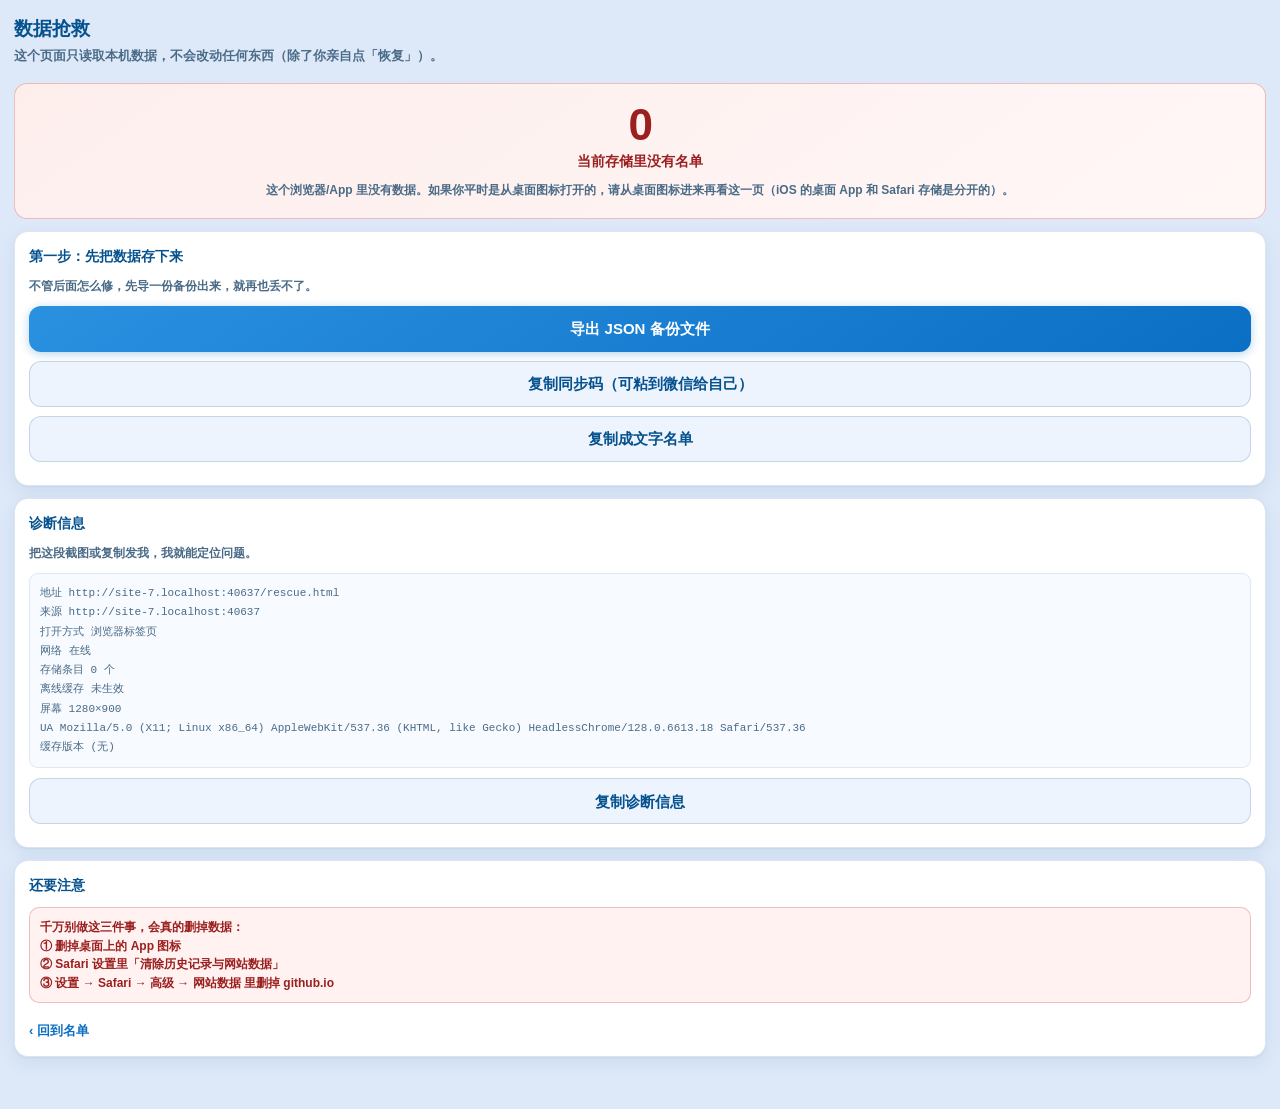
==== rescue.html @ 40677a22 "v4.3.1：数据抢救页 + 修复缓存升级会造成新旧代码混搭 问题：sw.js 对 app.js/styles.css 用缓存优先，而 index.html 用网络优先。 版本升级时会出现「新 HTM" ====
<!DOCTYPE html>
<html lang="zh-CN">
<head>
<meta charset="UTF-8">
<meta name="viewport" content="width=device-width,initial-scale=1,viewport-fit=cover">
<title>数据抢救 · 婚礼通知备忘录</title>
<meta name="theme-color" content="#0b6fc4">
<style>
/* 完全内联，不依赖 styles.css / app.js / sw.js —— 主应用坏了这页也能开 */
*{box-sizing:border-box;-webkit-tap-highlight-color:transparent}
[hidden]{display:none !important}
body{
  margin:0;padding:calc(14px + env(safe-area-inset-top,0px)) 14px calc(40px + env(safe-area-inset-bottom,0px));
  font-family:-apple-system,BlinkMacSystemFont,"PingFang SC","Helvetica Neue",sans-serif;
  background:#dde9f8;color:#12324f;font-size:15px;line-height:1.55;
  -webkit-text-size-adjust:100%;
}
h1{margin:0 0 4px;font-size:19px;font-weight:700;color:#05528f}
.sub{margin:0 0 16px;font-size:12.5px;font-weight:600;color:#4a6b87}
.card{background:#fff;border:1px solid rgba(8,70,140,.14);border-radius:14px;padding:14px;margin-bottom:12px;
 box-shadow:0 1px 2px rgba(8,70,140,.06),0 6px 18px rgba(8,70,140,.08)}
h2{margin:0 0 10px;font-size:14px;font-weight:700;color:#05528f}
.verdict{text-align:center;padding:18px 14px;border-radius:13px;margin-bottom:12px}
.v-ok{background:linear-gradient(145deg,#e8f6ec,#f4fbf6);border:1px solid rgba(22,130,70,.28)}
.v-bad{background:linear-gradient(145deg,#fdeeec,#fff7f6);border:1px solid rgba(198,45,45,.28)}
.v-num{font-size:44px;font-weight:700;line-height:1.05;letter-spacing:-1.5px}
.v-ok .v-num{color:#136b3c}.v-bad .v-num{color:#9b1f1f}
.v-txt{margin-top:4px;font-size:13.5px;font-weight:700}
.v-ok .v-txt{color:#136b3c}.v-bad .v-txt{color:#9b1f1f}
.v-hint{margin-top:8px;font-size:12px;font-weight:600;color:#4a6b87}
table{width:100%;border-collapse:collapse;font-size:12.5px}
th,td{text-align:left;padding:7px 6px;border-bottom:1px solid rgba(8,70,140,.1);vertical-align:top}
th{font-size:11px;font-weight:700;color:#7d97ae;white-space:nowrap}
td.num{text-align:right;font-variant-numeric:tabular-nums;white-space:nowrap}
.money{color:#c62d2d;font-weight:700}
.muted{color:#7d97ae}
.tag{display:inline-block;font-size:10.5px;font-weight:700;color:#0b6fc4;background:#eef4fd;
 border-radius:5px;padding:1px 5px;margin-right:4px}
button{font:inherit;color:inherit;border:none;background:none;cursor:pointer}
.btn{display:block;width:100%;height:46px;border-radius:12px;font-size:15px;font-weight:700;margin-bottom:9px}
.btn-main{background:linear-gradient(145deg,#2a90e0,#0b6fc4);color:#fff;box-shadow:0 2px 10px rgba(11,111,196,.3)}
.btn-sec{background:#eef4fd;color:#05528f;border:1px solid rgba(8,70,140,.18)}
.btn-warn{background:#fff2f0;color:#c62d2d;border:1px solid rgba(198,45,45,.26)}
.btn:active{transform:scale(.985)}
.snap{display:flex;align-items:center;gap:9px;padding:9px 10px;background:#f7faff;
 border:1px solid rgba(8,70,140,.12);border-radius:10px;margin-bottom:7px}
.snap-t{flex:1;min-width:0;font-size:12.5px;font-weight:700}
.snap-n{font-size:11.5px;font-weight:700;color:#0b6fc4;background:#eef4fd;border-radius:999px;padding:2px 9px}
.snap button{font-size:12px;font-weight:700;color:#c62d2d;background:#fff2f0;
 border:1px solid rgba(198,45,45,.26);border-radius:8px;padding:5px 10px;white-space:nowrap}
pre{margin:0;font-family:ui-monospace,Menlo,monospace;font-size:11px;line-height:1.75;
 white-space:pre-wrap;word-break:break-all;color:#4a6b87;background:#f7faff;
 border:1px solid rgba(8,70,140,.1);border-radius:9px;padding:10px;max-height:240px;overflow:auto}
.note{font-size:12px;font-weight:600;color:#4a6b87;margin:0 0 10px}
.danger{font-size:12px;font-weight:700;color:#9b1f1f;background:#fff2f0;
 border:1px solid rgba(198,45,45,.26);border-radius:10px;padding:10px;margin:0 0 12px}
a.back{display:inline-block;margin-top:6px;font-size:13px;font-weight:700;color:#0b6fc4;text-decoration:none}
#toast{position:fixed;left:50%;bottom:calc(26px + env(safe-area-inset-bottom,0px));transform:translateX(-50%);
 background:#113a5e;color:#fff;border-radius:12px;padding:11px 16px;font-size:13.5px;font-weight:600;z-index:99;
 box-shadow:0 10px 30px rgba(8,45,85,.35);max-width:88vw}
</style>
</head>
<body>

<h1>数据抢救</h1>
<p class="sub">这个页面只读取本机数据，不会改动任何东西（除了你亲自点「恢复」）。</p>

<div id="verdict" class="verdict v-bad">
  <div class="v-num" id="vNum">…</div>
  <div class="v-txt" id="vTxt">正在读取本机存储…</div>
  <div class="v-hint" id="vHint"></div>
</div>

<div class="card">
  <h2>第一步：先把数据存下来</h2>
  <p class="note">不管后面怎么修，先导一份备份出来，就再也丢不了。</p>
  <button class="btn btn-main" id="bJson">导出 JSON 备份文件</button>
  <button class="btn btn-sec" id="bCode">复制同步码（可粘到微信给自己）</button>
  <button class="btn btn-sec" id="bText">复制成文字名单</button>
</div>

<div class="card" id="cardList" hidden>
  <h2>本机现有名单 <span class="muted" id="listN"></span></h2>
  <div style="overflow-x:auto">
    <table id="tbl"></table>
  </div>
</div>

<div class="card" id="cardSnap" hidden>
  <h2>自动快照（改动前自动留底）</h2>
  <p class="note">如果上面的名单不对，从这里挑一个时间点回滚。回滚前会先把当前状态也存成快照，不会把现在的弄丢。</p>
  <div id="snaps"></div>
</div>

<div class="card">
  <h2>诊断信息</h2>
  <p class="note">把这段截图或复制发我，我就能定位问题。</p>
  <pre id="diag">读取中…</pre>
  <button class="btn btn-sec" style="margin-top:10px" id="bDiag">复制诊断信息</button>
</div>

<div class="card">
  <h2>还要注意</h2>
  <div class="danger">千万别做这三件事，会真的删掉数据：<br>
  ① 删掉桌面上的 App 图标<br>
  ② Safari 设置里「清除历史记录与网站数据」<br>
  ③ 设置 → Safari → 高级 → 网站数据 里删掉 github.io</div>
  <a class="back" href="./index.html">‹ 回到名单</a>
</div>

<div id="toast" hidden></div>

<script>
(function () {
  'use strict';
  var K_FRIENDS = 'wm_friends_v3', K_TAGS = 'wm_tags_v3', K_SNAP = 'wm_snapshots_v3';
  var STATUS_ORDER = ['notified', 'confirmed', 'pending', 'declined'];
  var STATUS_TEXT = { notified: '已通知', confirmed: '确认出席', pending: '待确认', declined: '不来' };

  function $(id) { return document.getElementById(id); }
  function esc(s) {
    return String(s == null ? '' : s).replace(/[&<>"']/g, function (c) {
      return { '&': '&amp;', '<': '&lt;', '>': '&gt;', '"': '&quot;', "'": '&#39;' }[c];
    });
  }
  function toast(t) {
    var b = $('toast'); b.textContent = t; b.hidden = false;
    setTimeout(function () { b.hidden = true; }, 2400);
  }
  function money(v) {
    var n = parseInt(String(v == null ? '' : v).replace(/[^\d]/g, ''), 10);
    return isFinite(n) && n > 0 ? n : 0;
  }
  function fmt(n) { return String(money(n)).replace(/\B(?=(\d{3})+(?!\d))/g, ','); }
  function today() {
    var d = new Date(), p = function (n) { return (n < 10 ? '0' : '') + n; };
    return d.getFullYear() + '-' + p(d.getMonth() + 1) + '-' + p(d.getDate());
  }
  function readRaw(k) { try { return localStorage.getItem(k); } catch (e) { return null; } }
  function readJSON(k, def) {
    try { var r = localStorage.getItem(k); return r ? JSON.parse(r) : def; } catch (e) { return def; }
  }

  var friends = readJSON(K_FRIENDS, []) || [];
  var tags = readJSON(K_TAGS, []) || [];
  var snaps = readJSON(K_SNAP, []) || [];
  if (!Array.isArray(friends)) friends = [];

  /* ---------- 结论 ---------- */
  var box = $('verdict');
  var snapMax = snaps.reduce(function (a, s) { return Math.max(a, s.n || 0); }, 0);
  $('vNum').textContent = friends.length;
  if (friends.length > 0) {
    box.className = 'verdict v-ok';
    $('vTxt').textContent = '条记录还在本机，数据没丢';
    var gs = friends.reduce(function (a, f) { return a + money(f.gift); }, 0);
    $('vHint').textContent = '自定义标签 ' + tags.length + ' 个'
      + (gs > 0 ? ' · 已记礼金 ¥' + fmt(gs) : '')
      + ' · 先用下面的按钮导一份备份';
  } else {
    box.className = 'verdict v-bad';
    $('vTxt').textContent = '当前存储里没有名单';
    $('vHint').textContent = snapMax > 0
      ? '但快照里还有最多 ' + snapMax + ' 条，往下翻用快照回滚'
      : '这个浏览器/App 里没有数据。如果你平时是从桌面图标打开的，请从桌面图标进来再看这一页（iOS 的桌面 App 和 Safari 存储是分开的）。';
  }

  /* ---------- 名单表格 ---------- */
  if (friends.length) {
    $('cardList').hidden = false;
    $('listN').textContent = '（' + friends.length + ' 人）';
    var rows = friends.slice().sort(function (a, b) {
      return String(b.date || '').localeCompare(String(a.date || ''));
    });
    var html = '<tr><th>#</th><th>姓名</th><th>标签 / 状态</th><th class="num">份子钱</th></tr>';
    rows.forEach(function (f, i) {
      html += '<tr><td class="muted">' + (i + 1) + '</td>' +
        '<td><b>' + esc(f.name) + '</b>' +
        (f.note ? '<br><span class="muted">' + esc(f.note) + '</span>' : '') + '</td>' +
        '<td>' + (f.relation ? '<span class="tag">' + esc(f.relation) + '</span>' : '') +
        '<span class="muted">' + esc(STATUS_TEXT[f.status] || f.status || '') + '</span>' +
        (f.date ? '<br><span class="muted">' + esc(f.date) + '</span>' : '') + '</td>' +
        '<td class="num">' + (money(f.gift) > 0
          ? '<span class="money">¥' + fmt(f.gift) + '</span>'
          : (f.giftNote ? '<span class="money">实物</span>' : '<span class="muted">—</span>')) +
        (f.giftNote ? '<br><span class="muted">' + esc(f.giftNote) + '</span>' : '') +
        '</td></tr>';
    });
    $('tbl').innerHTML = html;
  }

  /* ---------- 快照 ---------- */
  if (snaps.length) {
    $('cardSnap').hidden = false;
    $('snaps').innerHTML = snaps.map(function (s, i) {
      var d = new Date(s.at || 0);
      var p = function (n) { return (n < 10 ? '0' : '') + n; };
      var t = (d.getMonth() + 1) + '月' + d.getDate() + '日 ' + p(d.getHours()) + ':' + p(d.getMinutes());
      return '<div class="snap"><span class="snap-t">' + t + '</span>' +
        '<span class="snap-n">' + (s.n || 0) + ' 人</span>' +
        '<button data-snap="' + i + '">恢复这个</button></div>';
    }).join('');
    $('snaps').addEventListener('click', function (e) {
      var b = e.target.closest('[data-snap]');
      if (!b) return;
      var s = snaps[+b.dataset.snap];
      if (!s || !s.data) { toast('这个快照是空的'); return; }
      var n = 0;
      try { n = JSON.parse(s.data).length; } catch (err) { toast('快照损坏，换一个'); return; }
      if (!confirm('把名单恢复成这个快照的 ' + n + ' 条记录？\n当前的 ' + friends.length + ' 条会先存成新快照，不会丢。')) return;
      try {
        var cur = localStorage.getItem(K_FRIENDS);
        if (cur) {
          var ns = readJSON(K_SNAP, []) || [];
          ns.unshift({ at: Date.now(), data: cur, n: friends.length });
          localStorage.setItem(K_SNAP, JSON.stringify(ns.slice(0, 8)));
        }
        localStorage.setItem(K_FRIENDS, s.data);
        toast('已恢复 ' + n + ' 条，正在刷新…');
        setTimeout(function () { location.reload(); }, 900);
      } catch (err) { toast('恢复失败：' + err.message); }
    });
  }

  /* ---------- 导出 ---------- */
  function download(name, text, type) {
    var blob = new Blob([text], { type: type || 'application/json' });
    var a = document.createElement('a');
    a.href = URL.createObjectURL(blob);
    a.download = name;
    document.body.appendChild(a); a.click();
    setTimeout(function () { URL.revokeObjectURL(a.href); a.remove(); }, 500);
  }
  function copy(text) {
    var ta = document.createElement('textarea');
    ta.value = text;
    ta.style.cssText = 'position:fixed;opacity:0;top:0';
    document.body.appendChild(ta);
    var done = function () { toast('已复制'); setTimeout(function () { ta.remove(); }, 300); };
    if (navigator.clipboard && window.isSecureContext) {
      navigator.clipboard.writeText(text).then(done, function () {
        try { ta.select(); ta.setSelectionRange(0, 999999); document.execCommand('copy'); done(); }
        catch (e) { toast('复制失败，长按下面的框手动选'); }
      });
    } else {
      try { ta.select(); ta.setSelectionRange(0, 999999); document.execCommand('copy'); done(); }
      catch (e) { toast('复制失败，长按下面的框手动选'); }
    }
  }

  $('bJson').onclick = function () {
    if (!friends.length) { toast('当前没有可导出的记录'); return; }
    download('婚礼备忘录-抢救-' + today() + '.json', JSON.stringify({
      app: 'wedding-memo', version: 4, exportedAt: new Date().toISOString(),
      rescued: true, tags: tags, friends: friends
    }, null, 2));
    toast('已导出 ' + friends.length + ' 条');
  };

  $('bCode').onclick = function () {
    if (!friends.length) { toast('当前没有可导出的记录'); return; }
    try {
      var payload = {
        v: 3, t: tags,
        f: friends.map(function (f) {
          return [f.name, f.relation || '', f.date || '',
            STATUS_ORDER.indexOf(f.status) < 0 ? 0 : STATUS_ORDER.indexOf(f.status),
          f.note || '', f.updatedAt || 0, f.id || '',
            money(f.gift), f.giftNote || '', f.giftAt || ''];
        })
      };
      var bytes = new TextEncoder().encode(JSON.stringify(payload));
      var bin = '';
      for (var i = 0; i < bytes.length; i++) bin += String.fromCharCode(bytes[i]);
      copy('WM3:' + btoa(bin));
    } catch (e) { toast('生成同步码失败：' + e.message); }
  };

  $('bText').onclick = function () {
    if (!friends.length) { toast('当前没有可导出的记录'); return; }
    copy('婚礼名单（' + friends.length + ' 人）\n' + friends.map(function (f, i) {
      return (i + 1) + '. ' + f.name + (f.relation ? ' · ' + f.relation : '') +
        ' · ' + (STATUS_TEXT[f.status] || '') +
        (money(f.gift) > 0 ? ' · ¥' + fmt(f.gift) : (f.giftNote ? ' · ' + f.giftNote : '')) +
        (f.note ? ' · ' + f.note : '');
    }).join('\n'));
  };

  /* ---------- 诊断 ---------- */
  var lines = [];
  lines.push('地址 ' + location.href);
  lines.push('来源 ' + location.origin);
  var standalone = window.navigator.standalone || window.matchMedia('(display-mode: standalone)').matches;
  lines.push('打开方式 ' + (standalone ? '桌面 App（standalone）' : '浏览器标签页'));
  lines.push('网络 ' + (navigator.onLine ? '在线' : '离线'));
  try {
    var keys = [];
    for (var i = 0; i < localStorage.length; i++) keys.push(localStorage.key(i));
    keys.sort();
    lines.push('存储条目 ' + keys.length + ' 个');
    keys.forEach(function (k) {
      var v = readRaw(k) || '';
      var extra = '';
      if (k === K_FRIENDS || k === K_TAGS) {
        try { var a = JSON.parse(v); if (Array.isArray(a)) extra = ' → ' + a.length + ' 项'; } catch (e) { extra = ' → 解析失败!'; }
      }
      if (k === K_SNAP) {
        try { var s = JSON.parse(v); if (Array.isArray(s)) extra = ' → ' + s.length + ' 份快照 (' + s.map(function (x) { return x.n; }).join(',') + ' 人)'; } catch (e) { extra = ' → 解析失败!'; }
      }
      lines.push('  ' + k + ' = ' + v.length + ' 字节' + extra);
    });
  } catch (e) { lines.push('读取存储失败: ' + e.message); }
  if ('serviceWorker' in navigator) {
    lines.push('离线缓存 ' + (navigator.serviceWorker.controller ? '已生效' : '未生效'));
    if (navigator.serviceWorker.controller) {
      lines.push('  控制脚本 ' + navigator.serviceWorker.controller.scriptURL);
    }
  }
  if (window.caches && caches.keys) {
    caches.keys().then(function (ks) {
      lines.push('缓存版本 ' + (ks.length ? ks.join(', ') : '(无)'));
      $('diag').textContent = lines.join('\n');
    }).catch(function () { $('diag').textContent = lines.join('\n'); });
  }
  lines.push('屏幕 ' + window.innerWidth + '×' + window.innerHeight);
  lines.push('UA ' + navigator.userAgent);
  $('diag').textContent = lines.join('\n');
  $('bDiag').onclick = function () { copy($('diag').textContent); };
})();
</script>
</body>
</html>
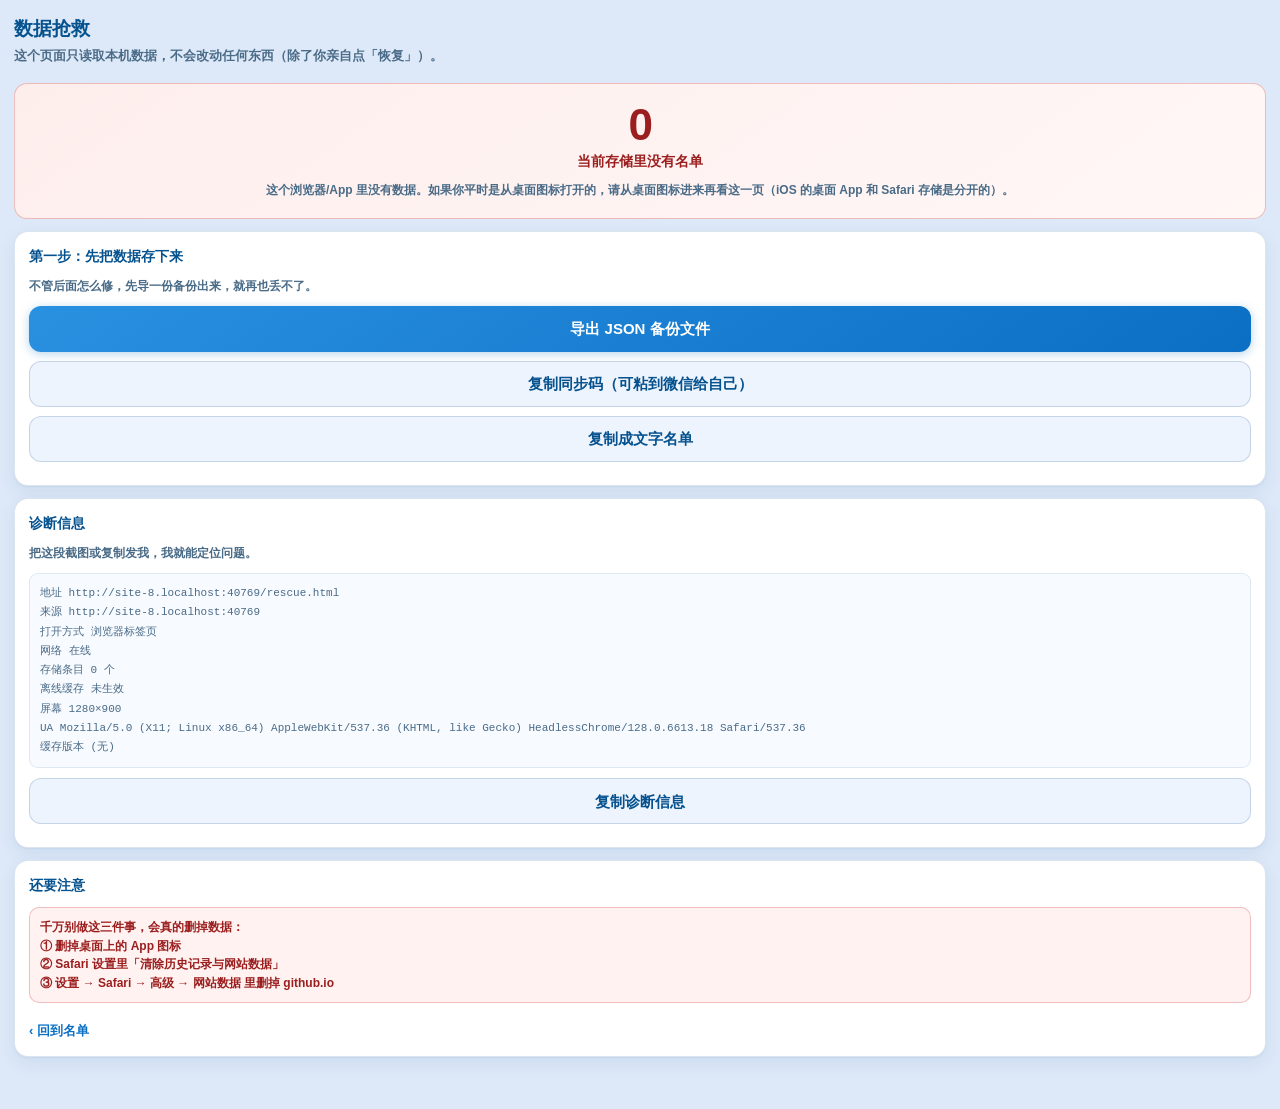
==== commit 6a3b6d41: "v4.4：未随成为独立状态 + 三态统计 + 醒目保存按钮 问题：v4.3.2 的「未随」只是清空金额，和「还没记」在数据上没区别， 用户标了也看不出变化，无法统计。  数据层（新增 giftNone" ====
--- a/rescue.html
+++ b/rescue.html
@@ -182,7 +182,8 @@
         (f.date ? '<br><span class="muted">' + esc(f.date) + '</span>' : '') + '</td>' +
         '<td class="num">' + (money(f.gift) > 0
           ? '<span class="money">¥' + fmt(f.gift) + '</span>'
-          : (f.giftNote ? '<span class="money">实物</span>' : '<span class="muted">—</span>')) +
+          : (f.giftNote ? '<span class="money">实物</span>'
+            : (f.giftNone ? '<span class="muted">未随</span>' : '<span class="muted">—</span>'))) +
         (f.giftNote ? '<br><span class="muted">' + esc(f.giftNote) + '</span>' : '') +
         '</td></tr>';
     });
@@ -266,7 +267,7 @@
           return [f.name, f.relation || '', f.date || '',
             STATUS_ORDER.indexOf(f.status) < 0 ? 0 : STATUS_ORDER.indexOf(f.status),
           f.note || '', f.updatedAt || 0, f.id || '',
-            money(f.gift), f.giftNote || '', f.giftAt || ''];
+            money(f.gift), f.giftNote || '', f.giftAt || '', f.giftNone ? 1 : 0];
         })
       };
       var bytes = new TextEncoder().encode(JSON.stringify(payload));
